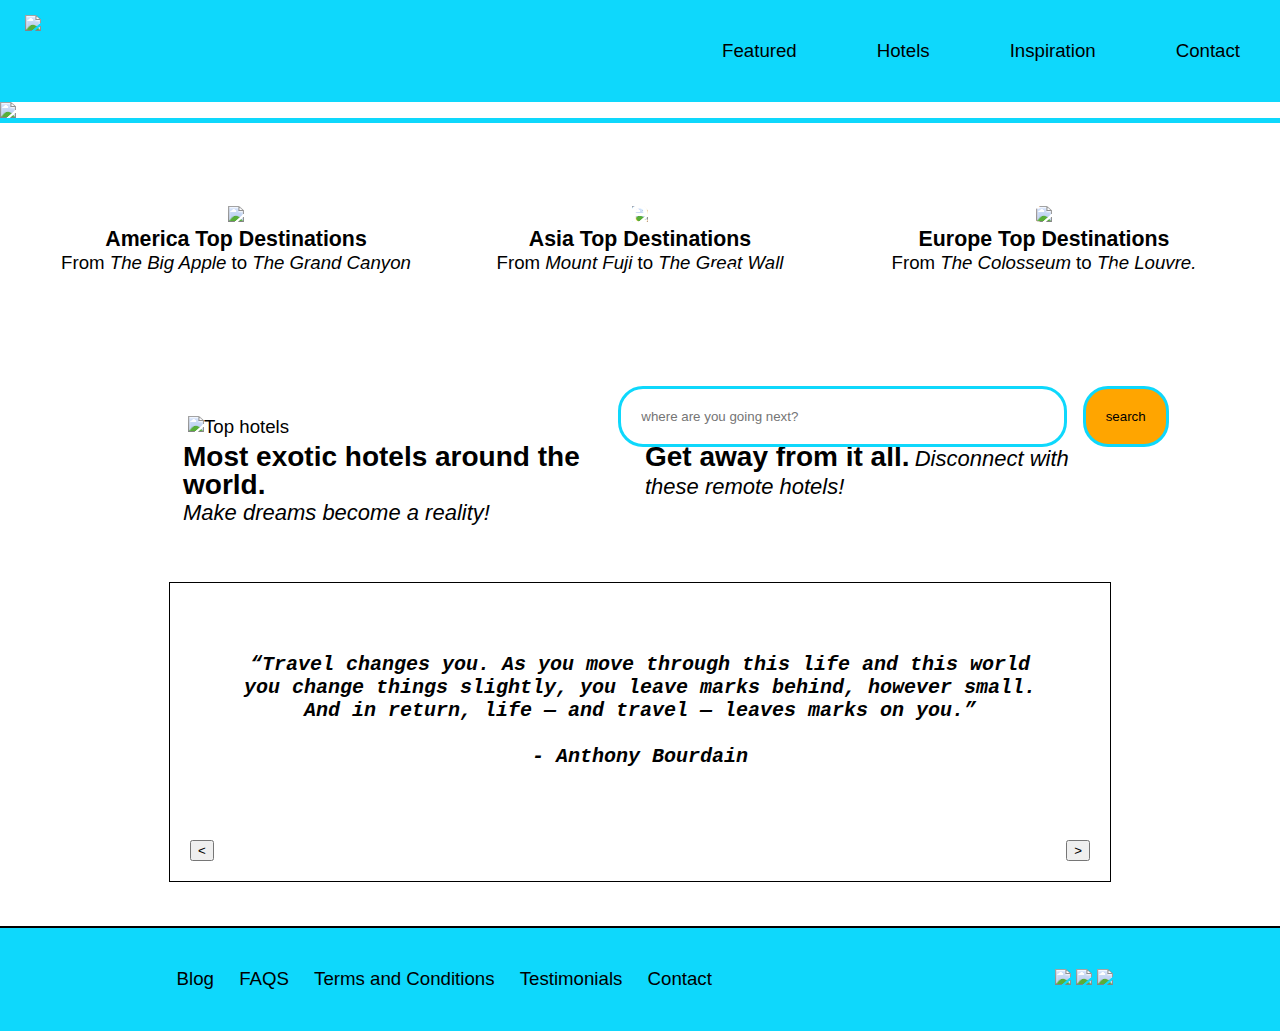
==== index.html @ cccf7eee "Add files via upload" ====
<!DOCTYPE html>
<html lang="en">

<head>
    <meta charset="UTF-8">
    <meta http-equiv="X-UA-Compatible" content="IE=edge">
    <meta name="viewport" content="width=device-width, initial-scale=1.0">
    <link rel="stylesheet" href="stylesheet.css">
    <link rel="stylesheet" href="https://cdnjs.cloudflare.com/ajax/libs/font-awesome/4.7.0/css/font-awesome.min.css">
    <title>Travel Time</title>
</head>

<body>
    <div class="container">
        <div class="header" id="header">
            <a href="./index.html"><img class="icon" src="./images/Icon.png"></a>
            <div class="nav">

                <a href="javascript:void(0);" class="navlink hamburger" onclick="navbarResponsive()">
                    <i class="fa fa-bars"></i>
                </a>
                <a class="navlink navtext" href="./NewYork_page3.html">Featured</a>
                <a class="navlink navtext" href="#Hotels">Hotels</a>
                <a class="navlink navtext" href="#Inspiration">Inspiration</a>
                <a class="navlink navtext" href="./Contact.html">Contact</a>
            </div>
        </div>

        <div class="flexbox-section flexbox-section1">
            <div id="flexbox-s1content">
                <h1>There's a whole world out there.</h1>
                <h1>It's time to explore again.</h1>
                <p>To see where we can take you, just search below. </p>
            <form>
                <input type="text"class="search" placeholder="where are you going next?">
                <input type="submit" name="submit" value="search" class="s1button">
            </form> 
            </div>
            <div class="flexbox-section1bg">
            <figure>
                <img src="./images/Section1_hero2.gif" alt="Slider">
                <img src="./Page2_images/Hero_Rainbox.gif" alt="Slider">
                <img src="./images/Section3_tophotels.jpg" alt="Slider"> 
                <img src="./Page2_images/Hero_Beach.gif" alt="Slider">
            </figure> 
        </div>
        </div>

        <a id="Inspiration">&nbsp;</a>

        <div class="flexbox-section flexbox-section2">
            <figure>
                <a href="./America_page2.html">
                    <img src="./images//America.jpg"></a>
                <figcaption>
                    <h2>America Top Destinations</h2>
                    <p>From <em>The Big Apple</em> to <em>The Grand Canyon</em></p>
                </figcaption>
            </figure>
            <figure>
                <img src="./images/Asia.jpg">
                <figcaption>
                    <h2>Asia Top Destinations</h2>
                    <p>From <em>Mount Fuji</em> to <em>The Great Wall</em></p>
                </figcaption>
            </figure>
            <figure>
                <img src="./images/Europe.jpg">
                <figcaption>
                    <h2>Europe Top Destinations</h2>
                    <p>From <em>The Colosseum</em> to <em>The Louvre.</em></p>
                </figcaption>
            </figure>
        </div>

        <a id="Hotels">&nbsp;</a>

        <div class="flexbox-section flexbox-section3">

            <div class="row">
                <div class="column">
                    <img src="./images/Section3_hotel3.jpg" alt="Top hotels" style="width:100%">
                    <div id="container">
                        <h3 class="section3">Most exotic hotels around the world.</h3>
                        <p class="section3">Make dreams become a reality!</p>
                    </div>

                </div>

                <div class="column">
                    <img src="./images/Section3_hotel2.jpg" alt="Top hotels" style="width:100%">
                    <div id="container">
                        <h3 class="section3">
                            <h3 class="section3">Get away from it all.</h3>
                            <p class="section3">Disconnect with these remote hotels!</p>
                    </div>
                </div>

            </div></div>

            <div class="flexbox-section flexbox-section4">
                <div class="slider">
                    <div class="slide show">
                        <h2>“Travel changes you. As you move through this life and this world you change things
                            slightly, you leave marks behind, however small. And in return, life — and travel — leaves
                            marks on you.”<br><br> - Anthony Bourdain</h2>
                        <br>
                    </div>
                    <div class="slide">
                        <h2>“Travel makes one modest. You see what a tiny place you occupy in the world.”<br><br> -
                            Gustave Flaubert </h2>
                    </div>
                    <div class="slide">
                        <h2>“Man cannot discover new oceans unless he has the courage to lose sight of the
                            shore.”<br><br> - Andre Gide </h2>
                    </div>
                    <div class="btn">
                        <input type="button" value="<" id="prev">
                        <input type="button" value=">" id="next">
                    </div>
                </div>

            </div>

<br><br>
            <footer>
                <p><a href="fakeblog.htm">Blog</a>
                    <a class="flink" href="FAQs.htm">FAQS</a>
                    <a class="flink" href="terms.htm">Terms and Conditions</a>
                    <a class="flink" href="testimonials.htm">Testimonials</a>
                    <a class="flink" href="contact.html">Contact</a>
                </p>
                <p>
                    <img src="./images/icon-facebook.png">
                    <img src="./images/icon-twitter.png">
                    <img src="./images/icon-insta.png">
                </p>
            </footer>
        </div>
</body>
<script src="./script.js"></script>
<script src="./navbar.js"></script>

</html>
---- stylesheet.css ----
body,
html {
    margin: 0px;
    height: 100%;
}

body {
    background-color: white;
    font-family: Arial, Helvetica, sans-serif;
    font-size: 14pt;
    color: black;
}

/*containing div display*/
.container {
    display: flex;
    flex-direction: column;
    height: 100%;
    padding: 0px;
    margin: 0px;
}

/*header display*/
.header {
    width: 100%;
    margin: 0;
    padding: 0;
    display: flex;
    background-color: rgb(14, 216, 252);
}

/*icon*/
.icon {
    max-height: 70px;
    display: inline-block;
    padding: 15px;
    align-content: center;
}

/*nav bar display*/
.nav {
    display: flex;
    flex-grow: 1;
    justify-content: flex-end;
    flex-wrap: wrap;
    padding: 0px;
    margin: 0px;
}

.navlink {
    padding: 40px;
    margin: 0px;
    display: block;
}

.nav a {
    color: black;
    text-decoration: none;
}

.nav a:hover {
    background-color: orange;
    color: white;
}

/*content sections display*/
.flexbox-section {
    padding: 0px;
    margin: 0px;
}

/*SECTION1 */
.flexbox-section1{
    width:100%;
        padding: 0;
        margin:0; 
        color:white; 
        text-align: right;
        justify-content:right; 
        border-bottom: 5px solid rgb(14, 216, 252);
       
    }
    .flexbox-section1bg{
    overflow:hidden;
    }
    .flexbox-section1 figure { 
        position: relative;
        width: 400%;
        margin: 0;
        padding: 0;
        text-align: left;
        font-size: 0;
        animation: 15s slider infinite; 
      }
      .flexbox-section1 figure img { 
        width: 25%; 
        float: left; 
        height:100%;
    }
    @keyframes slider {
        0% { left:0%; }
        50% { left: -100%; } 
        75% { left: -200%; } 
        100% { left: -300%; }  
        }
    form{
        padding:20pt; 
        width:100%;
     }
     .flexbox-section1 input{ 
        padding:15pt; 
        border: 3px solid rgb(14, 216, 252); 
        border-radius:25px;
     }
    .search{
        width:35%;  
        padding:12pt;   
     }
     .submit{
        padding:20px;
        width:100px;  
     }
    .s1button{
        display:inline-block;
        padding: 10px 20px;
        background-color:orange;
        border: 2px solid black;
        color:black; 
        text-decoration:none;
        width:fit-content;
        margin: 10px;
    } 
    #flexbox-s1content{  
        display:flexbox;
        width:90%;
        padding-top:5%;
        position:absolute;
        margin:0; 
        color:white;  
        z-index:2;  
    } 
    input[type=submit]:hover {
        background-color: rgb(14, 216, 252);
    }

/*SECTION2 */
.flexbox-section2 {
    display: flex;
    flex-wrap: wrap;
    justify-content: center;
    margin: 50px 0px;
}

.flexbox-section2 img {
    width: 100%;
    object-fit: cover;
    padding: 0;
    margin: 0;
}



.flexbox-section2 h2,
p {
    padding: 0px;
    margin: 0px;
}

.flexbox-section2 h2 {
    font-size: 16pt;
}

/*SECTION 3 */



.column {
    flex: 50%;
    padding: 5px;
}


p.section3 {
    font-size: 22px;
    line-height: 28px;
    font-style: italic;
    text-align: justify;
    display: inline;
}

h3.section3 {
    font-size: 28px;
    line-height: 28px;
    margin: 0;
    display: inline-block;
}

.flexbox-section3 img {
    width: 100%;
    padding: 5px;
    margin: 0px;
    height: 70%;
    object-fit: cover;
}

.flexbox-section3 {
    padding-left: 10%;
    padding-right: 10%;
}

/*SECTION 4 */

.flexbox-section4 h2 {
    font-style: italic;
    font-size: 20px;
    font-family: 'Courier New', Courier, monospace;
    text-align: center;
    display: flex;
    margin: 50px;

}

.slide {
    width: 100%;
    display: none;
    align-items: center;
   
}

.slider {
    max-width: 900px;
    margin: 0 auto;
    display: block;
    border: 1px solid black;
    padding: 20px;
    align-items: center;

}

.show {
    display: block;
}

.btn {
    width: 100%;
    display: flex;
    justify-content: space-between;
}

/*SECTION 5 */
.flexbox-section5 {
    border-top: 2px solid black;
    width: 100%;
    margin: 10pt auto;
    padding: 0;
    display: flex;
    justify-content: center;
    text-align: center;
}


/*SECTION 6 */
/*SECTION 7 */

/*footerdisplay*/
footer {
    display: flex;
    align-items: center;
    justify-content: space-around;
    flex-wrap: wrap;
    width: 100%;
    text-align: center;
    border-top: 2px solid black;
    padding: 0px;
    margin: 0px;
    background-color: rgb(14, 216, 252);
}

footer p {
    line-height: 1.5;
    padding: 2em;
    display: block;
}

.flink, a{ 
    padding:0px 10px; 
    color:black;
    text-decoration: none;
}
footer img {
    padding: 0;
    max-width: 60px;

}

/* PAGE 2 SECTION 8 */

.flexbox-section8 h1 {
    text-align: center;


}


/* PAGE 3 SECTION 9 */

.flexbox-section9{ 
    background-image:url('./Page2_images/NewYorkHero.jpeg');
    background-repeat: no-repeat; 
    background-size: cover;
    padding: 15%;
    color:white; 
    text-align: center;
    justify-content:flex-end;
}

.flexbox-section9 h1 {
    text-align: center;
    font-size: 48px;
}

.flexbox-section10 {
    background-color: rgb(250, 246, 246);
    font-style:italic;
    margin: 20px;
    padding: 2% 20% 2% 20%;
    text-align: center; }

@media screen and (max-width: 575px) {
    /* .navlink {
        padding: 5px;
        font-size: 12pt;
        font-weight: 600;
        padding: 10px 5px;
    } */

    .s1button {
        display: inline-block;
        padding: 0px;
        border: 2px solid black;
        color: black;
        text-decoration: none;
        width:min-content;
        margin: 5px;
    }

    .flexbox-section1 {
        padding: 2%;
        opacity: 0.8;
    }
    .search{
        width:45%;
        padding:3px;
    }

    .flexbox-section1 h1 {
        font-size: 12pt;
        font-weight: 600;
    }

    .flexbox-section1 p {
        font-size: 11pt;
        font-weight: 600;
    }

    .flexbox-section2 h2 {
        font-size: 12pt;
    }

    .flexbox-section2 p {
        font-size: 10pt;
    }
}

/* Only for desktop */
@media only screen and (min-width: 601px) {
    .hamburger {
        display: none;
    }

    .flexbox-section2 figure {
        text-align: center;
        float: right;
        width: 30%;
        text-indent: 0;
        padding: 0;
        margin: 10px;
    }

    .row {
        display: flex;
        margin: 50px;
    }
}

/* Only for mobile */
@media only screen and (max-width: 600px) {
    .navlink a.icon {
        float: right;
        display: block;
    }

    .navtext {
        display: none;
    }

    .header .navtext {
        display: none;
    }

    .header.responsive .navtext {
        display: block;
    }

    .header.responsive .nav {
        flex-direction: column;
        text-align: end;
    }

    .flexbox-section2 figure {
        text-align: center;
        float: right;
        text-indent: 0;
        padding: 0;
        margin: 10px;
    }

    .row {
        display: block;
        margin: 50px;
    }


}
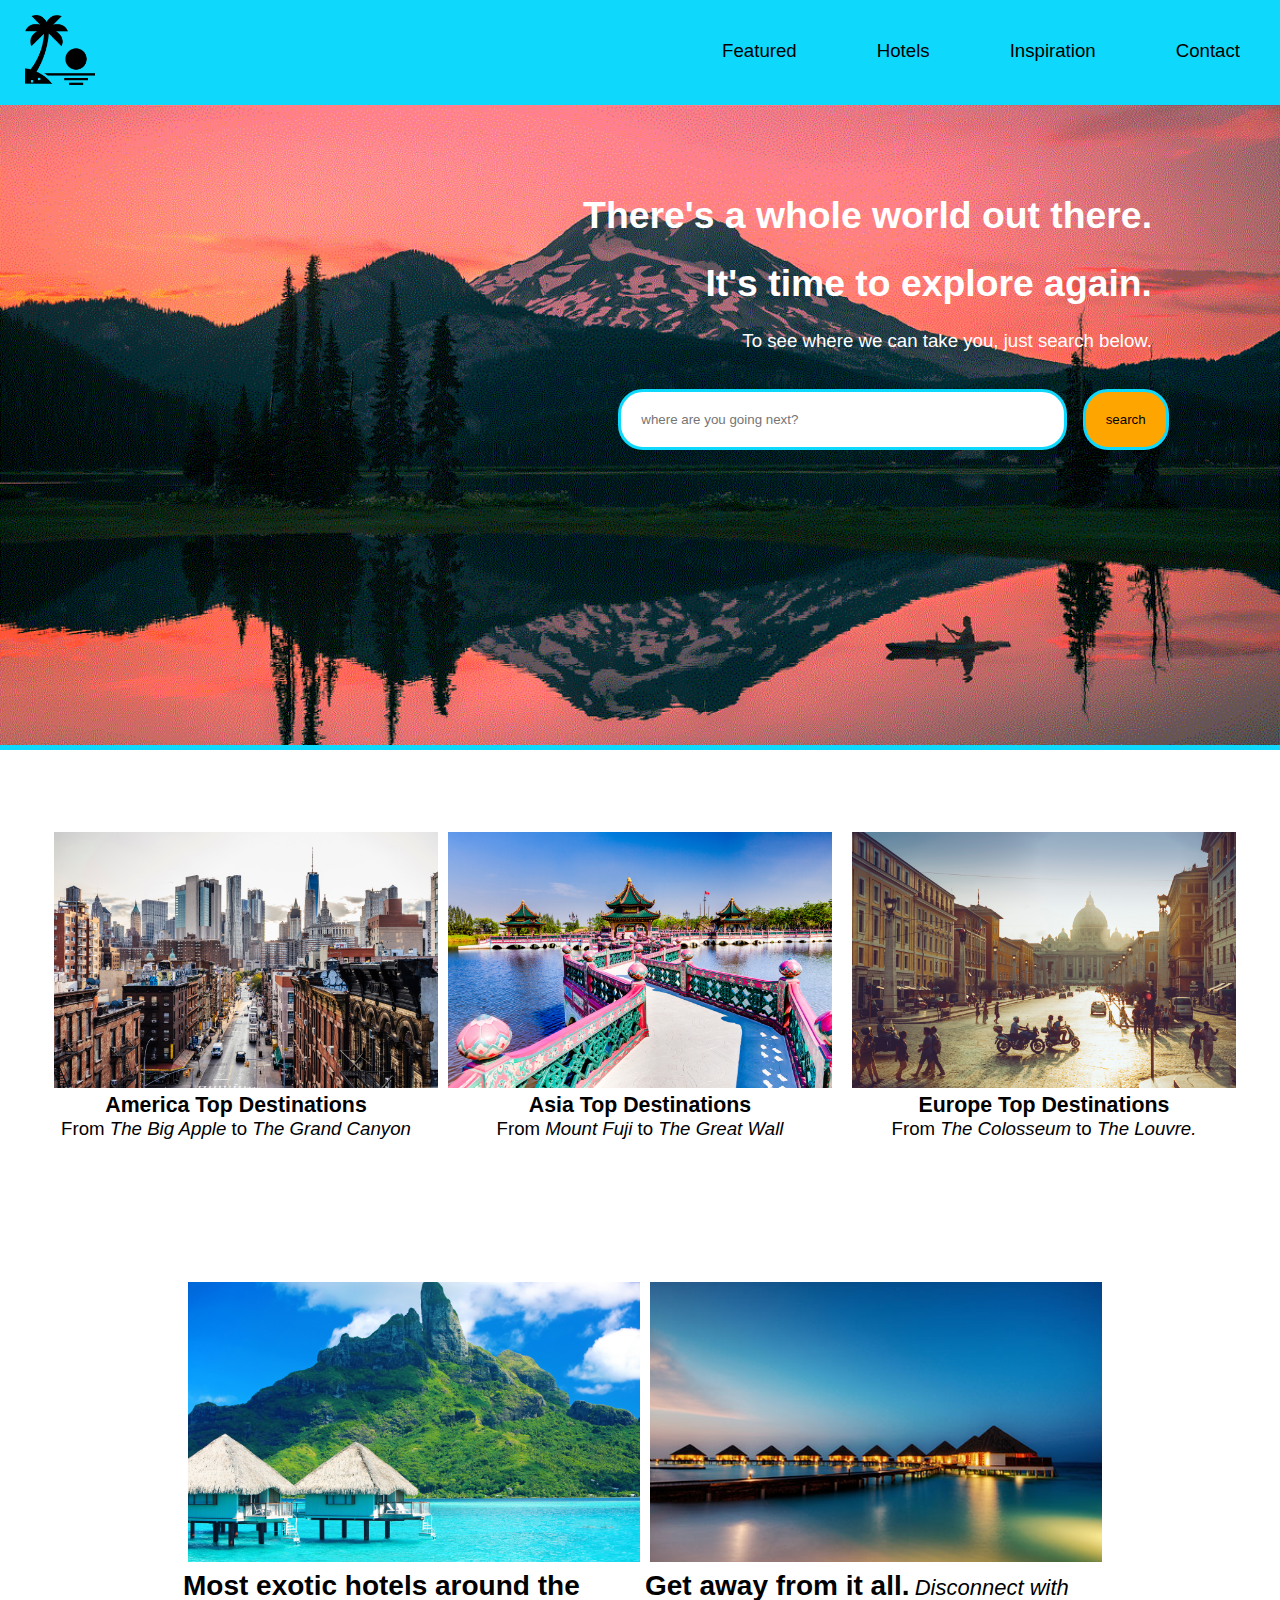
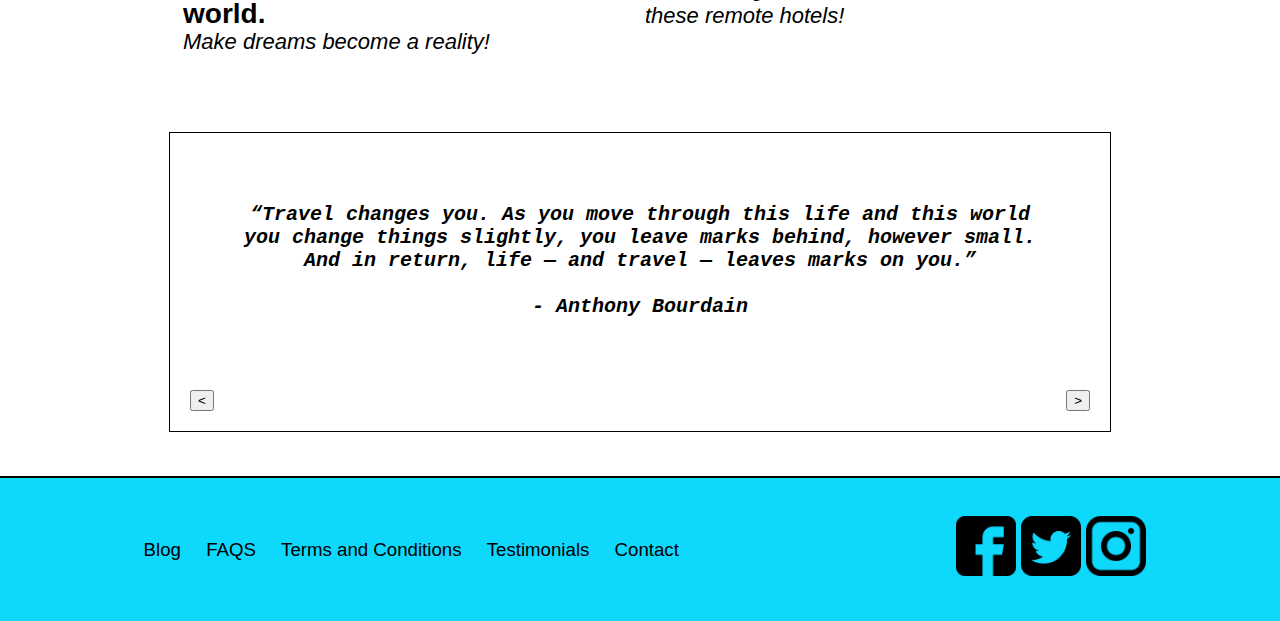
==== commit e2880e34: "Fixed search functionality" ====
--- a/index.html
+++ b/index.html
@@ -31,19 +31,19 @@
                 <h1>There's a whole world out there.</h1>
                 <h1>It's time to explore again.</h1>
                 <p>To see where we can take you, just search below. </p>
-            <form>
-                <input type="text"class="search" placeholder="where are you going next?">
-                <input type="submit" name="submit" value="search" class="s1button">
-            </form> 
+                <form action="https://www.google.com/search">
+                    <input type="text" class="search" name="q" placeholder="where are you going next?">
+                    <input type="submit" name="submit" value="search" class="s1button">
+                </form>
             </div>
             <div class="flexbox-section1bg">
-            <figure>
-                <img src="./images/Section1_hero2.gif" alt="Slider">
-                <img src="./Page2_images/Hero_Rainbox.gif" alt="Slider">
-                <img src="./images/Section3_tophotels.jpg" alt="Slider"> 
-                <img src="./Page2_images/Hero_Beach.gif" alt="Slider">
-            </figure> 
-        </div>
+                <figure>
+                    <img src="./images/Section1_hero2.gif" alt="Slider">
+                    <img src="./Page2_images/Hero_Rainbox.gif" alt="Slider">
+                    <img src="./images/Section3_tophotels.jpg" alt="Slider">
+                    <img src="./Page2_images/Hero_Beach.gif" alt="Slider">
+                </figure>
+            </div>
         </div>
 
         <a id="Inspiration">&nbsp;</a>
@@ -96,47 +96,48 @@
                     </div>
                 </div>
 
-            </div></div>
+            </div>
+        </div>
 
-            <div class="flexbox-section flexbox-section4">
-                <div class="slider">
-                    <div class="slide show">
-                        <h2>“Travel changes you. As you move through this life and this world you change things
-                            slightly, you leave marks behind, however small. And in return, life — and travel — leaves
-                            marks on you.”<br><br> - Anthony Bourdain</h2>
-                        <br>
-                    </div>
-                    <div class="slide">
-                        <h2>“Travel makes one modest. You see what a tiny place you occupy in the world.”<br><br> -
-                            Gustave Flaubert </h2>
-                    </div>
-                    <div class="slide">
-                        <h2>“Man cannot discover new oceans unless he has the courage to lose sight of the
-                            shore.”<br><br> - Andre Gide </h2>
-                    </div>
-                    <div class="btn">
-                        <input type="button" value="<" id="prev">
-                        <input type="button" value=">" id="next">
-                    </div>
+        <div class="flexbox-section flexbox-section4">
+            <div class="slider">
+                <div class="slide show">
+                    <h2>“Travel changes you. As you move through this life and this world you change things
+                        slightly, you leave marks behind, however small. And in return, life — and travel — leaves
+                        marks on you.”<br><br> - Anthony Bourdain</h2>
+                    <br>
                 </div>
-
+                <div class="slide">
+                    <h2>“Travel makes one modest. You see what a tiny place you occupy in the world.”<br><br> -
+                        Gustave Flaubert </h2>
+                </div>
+                <div class="slide">
+                    <h2>“Man cannot discover new oceans unless he has the courage to lose sight of the
+                        shore.”<br><br> - Andre Gide </h2>
+                </div>
+                <div class="btn">
+                    <input type="button" value="<" id="prev">
+                    <input type="button" value=">" id="next">
+                </div>
             </div>
 
-<br><br>
-            <footer>
-                <p><a href="fakeblog.htm">Blog</a>
-                    <a class="flink" href="FAQs.htm">FAQS</a>
-                    <a class="flink" href="terms.htm">Terms and Conditions</a>
-                    <a class="flink" href="testimonials.htm">Testimonials</a>
-                    <a class="flink" href="contact.html">Contact</a>
-                </p>
-                <p>
-                    <img src="./images/icon-facebook.png">
-                    <img src="./images/icon-twitter.png">
-                    <img src="./images/icon-insta.png">
-                </p>
-            </footer>
         </div>
+
+        <br><br>
+        <footer>
+            <p><a href="fakeblog.htm">Blog</a>
+                <a class="flink" href="FAQs.htm">FAQS</a>
+                <a class="flink" href="terms.htm">Terms and Conditions</a>
+                <a class="flink" href="testimonials.htm">Testimonials</a>
+                <a class="flink" href="contact.html">Contact</a>
+            </p>
+            <p>
+                <img src="./images/icon-facebook.png">
+                <img src="./images/icon-twitter.png">
+                <img src="./images/icon-insta.png">
+            </p>
+        </footer>
+    </div>
 </body>
 <script src="./script.js"></script>
 <script src="./navbar.js"></script>
